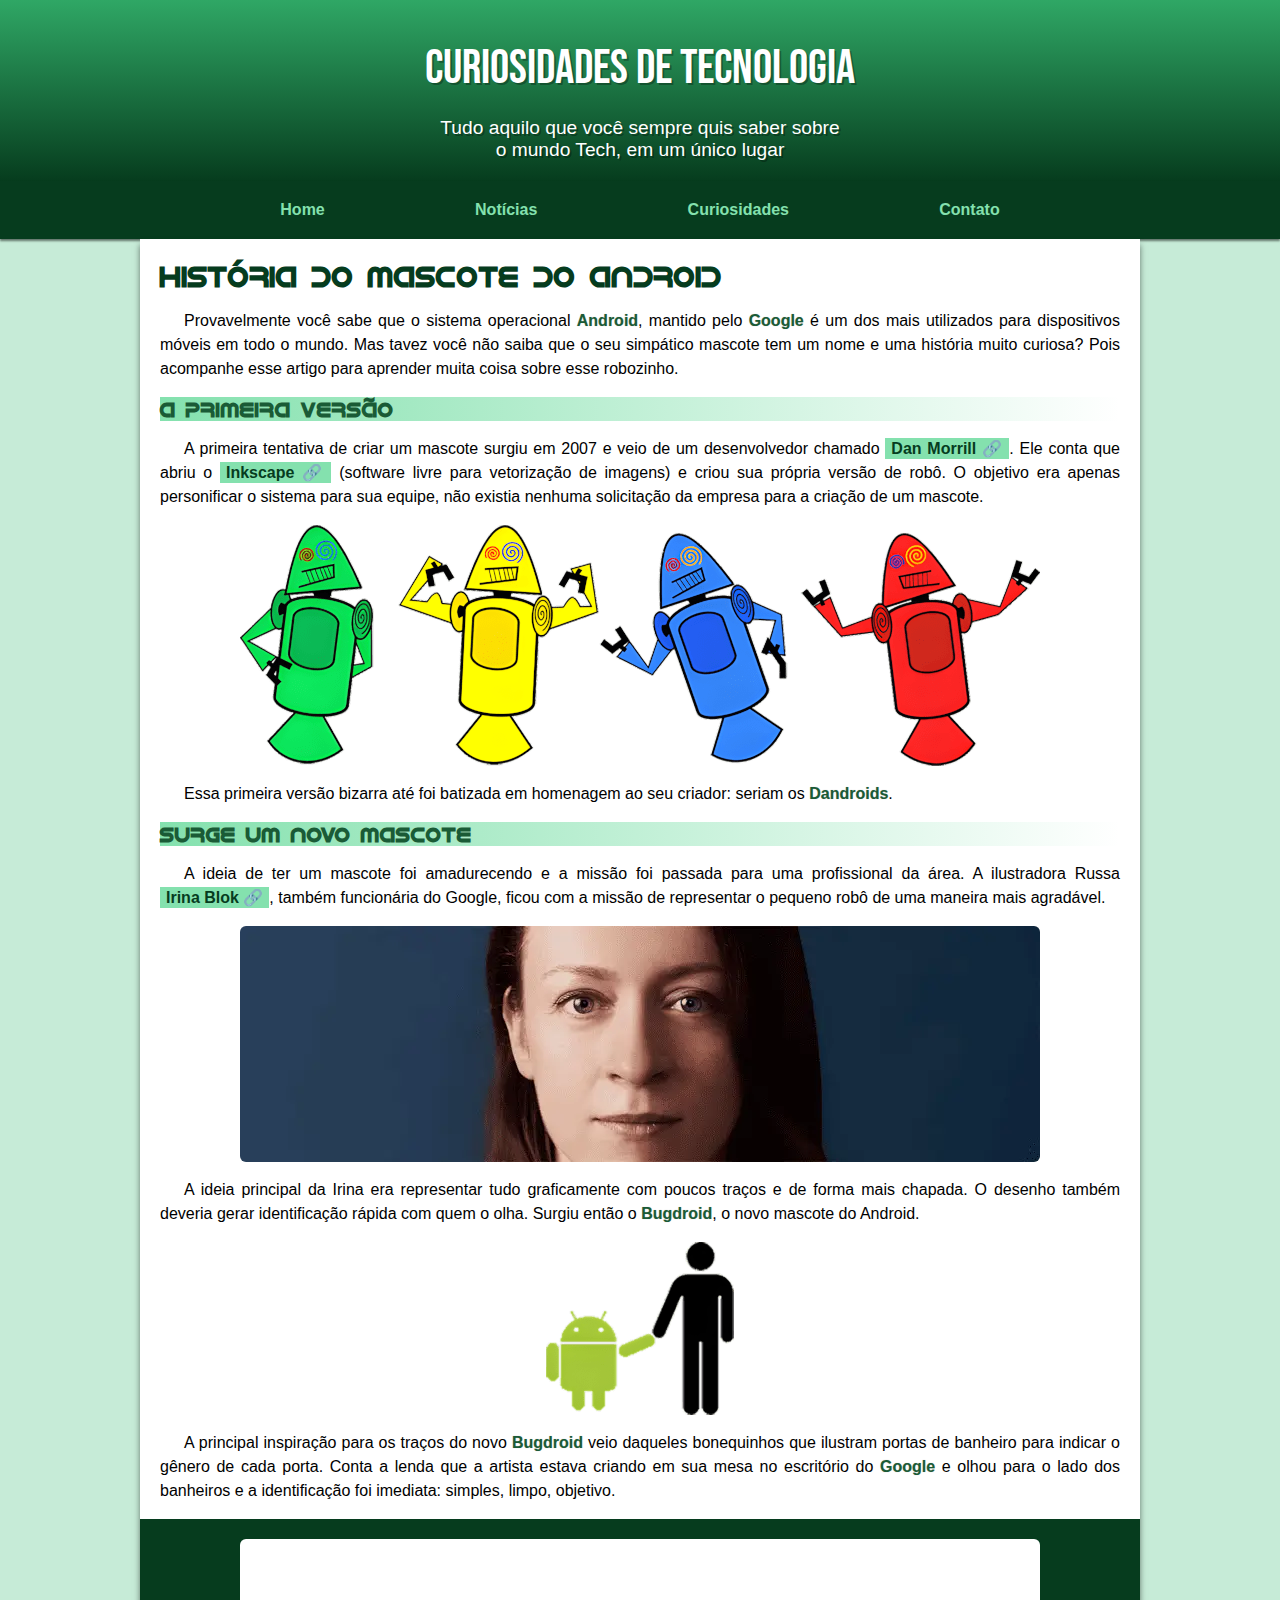
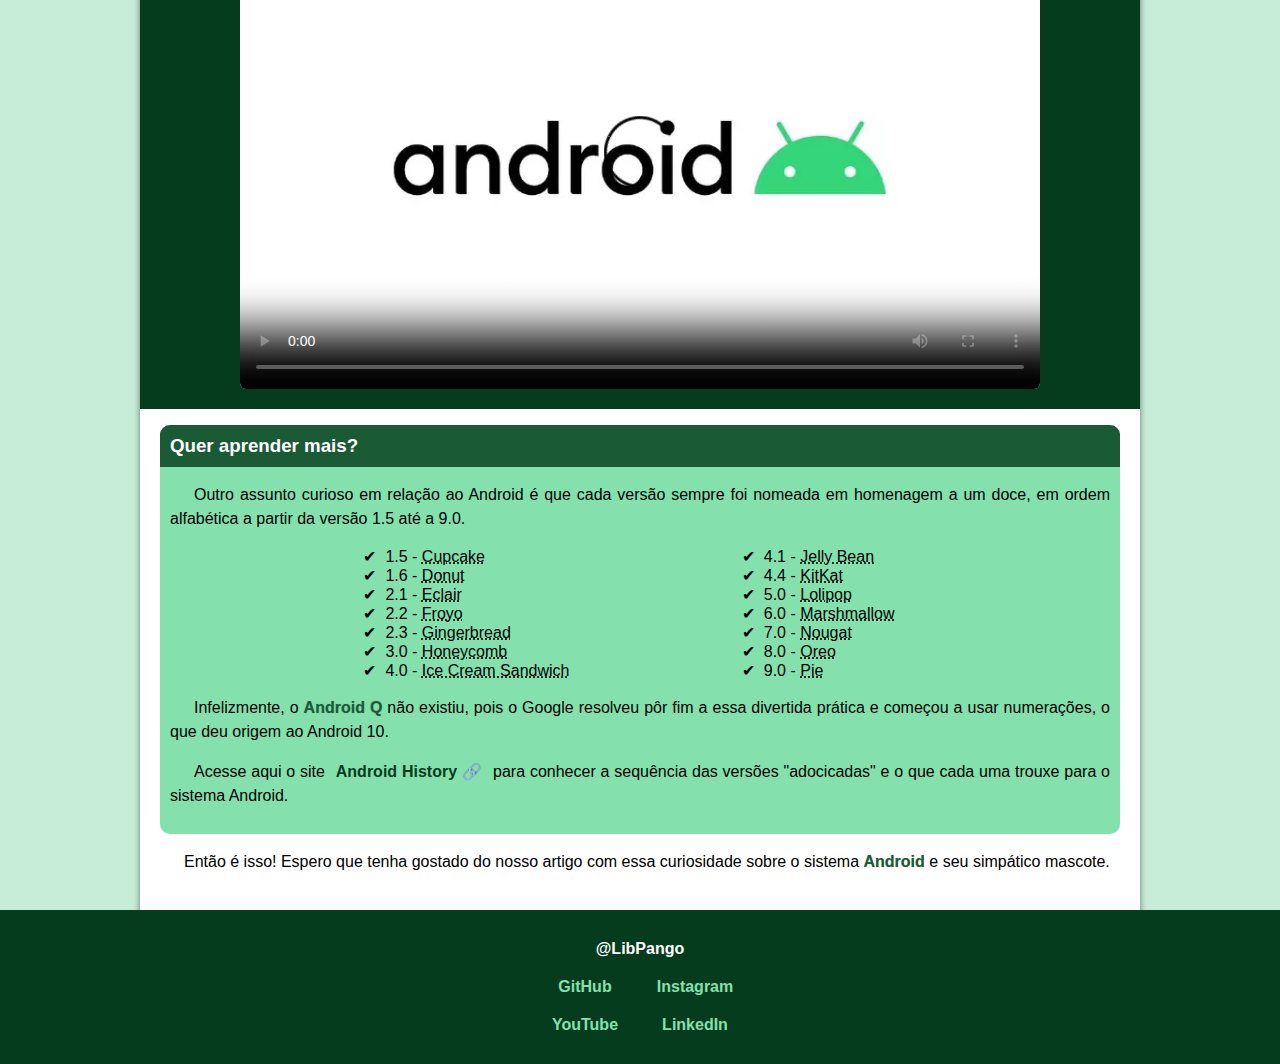
==== unminified/index.html @ 9de1fdc2 "minimizei os arquivos" ====
<!DOCTYPE html>
<html lang="pt-BR">
<head>
    <meta charset="UTF-8">
    <meta name="viewport" content="width=device-width, initial-scale=1.0">
    <meta name="description" content="Provavelmente você sabe que o sistema operacional Android, mantido pelo Google é um dos mais utilizados para dispositivos móveis em todo o mundo.">
    <link rel="stylesheet" href="styles/style.css" media="screen">
    <link rel="stylesheet" href="styles/print.css" media="print">
    <link rel="shortcut icon" href="../images/favicon.ico" type="image/x-icon">
    <title>Como surgiu o mascote do Android?</title>
</head>
<body>
    <header>
        <h1>Curiosidades de Tecnologia</h1>
        <p>Tudo aquilo que você sempre quis saber sobre o mundo Tech, em um único lugar</p>
    </header>
    
    <nav>
        <ul>
            <li><a href="#">Home</a></li>
            <li><a href="#">Notícias</a></li>
            <li><a href="#">Curiosidades</a></li>
            <li><a href="#">Contato</a></li>
        </ul>
    </nav>
    
    <main>
        <article>
            <h1>História do Mascote do Android</h1>
            <p>Provavelmente você sabe que o sistema operacional <strong class="important">Android</strong>, mantido pelo <strong class="important">Google</strong> é um dos mais utilizados para dispositivos móveis em todo o mundo. Mas tavez você não saiba que o seu simpático mascote tem um nome e uma história muito curiosa? Pois acompanhe esse artigo para aprender muita coisa sobre esse robozinho.</p>

            <h2>A primeira versão</h2>
            <p>A primeira tentativa de criar um mascote surgiu em 2007 e veio de um desenvolvedor chamado <strong><a class="external-link" href="https://androidcommunity.com/dan-morrill-shows-us-the-android-mascot-that-almost-was-20130103/" target="_blank" rel="noopener noreferre external">Dan Morrill</a></strong>. Ele conta que abriu o <strong><a class="external-link" href="https://inkscape.org/pt-br/" target="_blank" rel="noopener noreferrer external">Inkscape</a></strong> (software livre para vetorização de imagens) e criou sua própria versão de robô. O objetivo era apenas personificar o sistema para sua equipe, não existia nenhuma solicitação da empresa para a criação de um mascote.</p>

            <picture>
                <source media="(min-width: 601px)" srcset="../images/dandroids.webp" type="image/webp">
                <img class="article-image" src="../images/dandroids-pq.webp" alt="Primeiro mascote do Android: Dandroids" width="434" height="510">
            </picture>

            <p>Essa primeira versão bizarra até foi batizada em homenagem ao seu criador: seriam os <strong class="important">Dandroids</strong>.</p>

            <h2>Surge um novo mascote</h2>

            <p>A ideia de ter um mascote foi amadurecendo e a missão foi passada para uma profissional da área. A ilustradora Russa <strong><a class="external-link" href="https://www.irinablok.com/android" target="_blank" rel="noopener noreferrer external">Irina Blok</a></strong>, também funcionária do Google, ficou com a missão de representar o pequeno robô de uma maneira mais agradável.</p>

            <picture>
                <source media="(min-width: 601px)" srcset="../images/irina-blok.webp" type="image/webp">
                <img class="article-image" src="../images/irina-blok-pq.webp" alt="Criadora do Bugdroid: Irina Blok" width="400" height="400">
            </picture>

            <p>A ideia principal da Irina era representar tudo graficamente com poucos traços e de forma mais chapada. O desenho também deveria gerar identificação rápida com quem o olha. Surgiu então o <strong class="important">Bugdroid</strong>, o novo mascote do Android.</p>

            <img id="bugdroid" class="article-image" src="../images/bugdroid.webp" alt="Bugdroid" width="188" height="173">

            <p>A principal inspiração para os traços do novo <strong class="important">Bugdroid</strong> veio daqueles bonequinhos que ilustram portas de banheiro para indicar o gênero de cada porta. Conta a lenda que a artista estava criando em sua mesa no escritório do <strong class="important">Google</strong> e olhou para o lado dos banheiros e a identificação foi imediata: simples, limpo, objetivo.</p>

            <section>
                <video class="internal-video" poster="../images/android-video-cover.webp" controls width="854" height="480">
                    <source src="videos/The next evolution of Android.webm" type="video/webm">
                </video>
            </section>
            
            <aside>
                <h3>Quer aprender mais?</h3>
                <p>Outro assunto curioso em relação ao Android é que cada versão sempre foi nomeada em homenagem a um doce, em ordem alfabética a partir da versão 1.5 até a 9.0.</p>

                <ul>
                    <li class="col-1">1.5 - <abbr title="Bolo de Copo">Cupcake</abbr></li>
                    <li class="col-1">1.6 - <abbr title="Rosquinha">Donut</abbr></li>
                    <li class="col-1">2.1 - <abbr title="Bomba">Eclair</abbr></li>
                    <li class="col-1">2.2 - <abbr title="Iogurte Congelado">Froyo</abbr></li>
                    <li class="col-1">2.3 - <abbr title="Biscoito de Gengibre">Gingerbread</abbr></li>
                    <li class="col-1">3.0 - <abbr title="Favo de Mel">Honeycomb</abbr></li>
                    <li class="col-1">4.0 - <abbr title="Sanduíche de Sorvete">Ice Cream Sandwich</abbr></li>
                    <li class="col-2">4.1 - <abbr title="Jujuba">Jelly Bean</abbr></li>
                    <li class="col-2">4.4 - <abbr title="KitKat">KitKat</abbr></li>
                    <li class="col-2">5.0 - <abbr title="Pirulito">Lolipop</abbr></li>
                    <li class="col-2">6.0 - <abbr title="Marshmallow">Marshmallow</abbr></li>
                    <li class="col-2">7.0 - <abbr title="Torronne">Nougat</abbr></li>
                    <li class="col-2">8.0 - <abbr title="Oreo">Oreo</abbr></li>
                    <li class="col-2">9.0 - <abbr title="Torta">Pie</abbr></li>
                </ul>

                <p>Infelizmente, o <strong class="important">Android Q</strong> não existiu, pois o Google resolveu pôr fim a essa divertida prática e começou a usar numerações, o que deu origem ao Android 10.</p>

                <p>Acesse aqui o site <strong><a class="external-link" href="https://www.android.com/intl/pt_br/" target="_blank" rel="noopener noreferrer external">Android History</a></strong> para conhecer a sequência das versões "adocicadas" e o que cada uma trouxe para o sistema Android.</p>
            </aside>

            <p>Então é isso! Espero que tenha gostado do nosso artigo com essa curiosidade sobre o sistema <strong class="important">Android</strong> e seu simpático mascote.</p>
        </article>
    </main>

    <footer>
        <strong>@LibPango</strong>
        <ul id="contact-list">
            <li><a class="contact-link" href="https://github.com/pupilo-py" target="_blank" rel="noopener noreferrer external">GitHub</a></li>
            <li><a class="contact-link" href="https://www.instagram.com/pupilo.py/" target="_blank" rel="noopener noreferrer external">Instagram</a></li>
            <li><a class="contact-link" href="https://www.youtube.com/@libpango4113" target="_blank" rel="noopener noreferrer external">YouTube</a></li>
            <li><a class="contact-link" href="https://www.linkedin.com/in/joaolibpy/" target="_blank" rel="noopener noreferrer external">LinkedIn</a></li>
        </ul>
    </footer>
</body>
</html>
---- unminified/styles/style.css ----
@charset "UTF-8";
@import url(all.css);

.important {
    font-weight: bold;
    text-shadow: 0 0 1px var(--text-shadow-color);
    color: var(--cor-4);
}

.external-link {
    text-wrap: nowrap;
    background: var(--cor-1);
    color: var(--cor-5);
    padding: 2px 6px;
}

.external-link:hover {
    text-decoration: underline;
}

.external-link::after {
    content:  " \1F517";
}

.article-image {
    max-width: 100%;
    border-radius: 6px;
}

.internal-video {
    display: block;
    aspect-ratio: 16/9; 
    width: calc(100% - 40px);
    height: auto;
    max-width: 800px;
    margin: auto;
    border-radius: 6px;
}

.contact-link {
    font-weight: bold;
    color: var(--cor-1);
}

.contact-link:hover {
    color: var(--cor-0);
    text-decoration: underline;
}

body {
    font-family: var(--fonte-sans);
    background: var(--cor-0);
}

header {
    background: linear-gradient(var(--cor-3), var(--cor-5));
    color: var(--cor-6);
    text-align: center;
    min-height: 150px;
    padding: 40px 0 20px;
}

header > h1 {
    font-family: var(--fonte-cursive);
    font-size: var(--tamanho-fonte-header-h1);
    font-weight: normal;
    text-shadow: 2px 2px 0 var(--text-shadow-color);
    margin: 0 0 20px;
    padding: 0 10px;
}

header > p {
    font-size: var(--tamanho-fonte-header-p);
    text-shadow: 2px 2px 0 var(--text-shadow-color);
    max-width: 440px;
    margin: auto;
    padding: 0 20px;
}

nav {
    background: var(--cor-5);
    box-shadow: 0 2px 2px var(--box-shadow-color);
}

nav > ul {
    display: grid;
    grid-template-columns: 1fr 1fr;
    text-align: center;
    row-gap: 20px;
    list-style: none;
    max-width: 1000px;
    padding: 20px 0;
    margin: auto;
}

nav > ul > li > a {
    color: var(--cor-1);
    padding: 10px;
    border-radius: 5px;
    font-weight: bold;
    transition-duration: 0.5s;
}

nav > ul > li > a:hover {
    background-color: var(--cor-3);
    color: var(--cor-5);
}

main {
    background: var(--cor-6);
    max-width: 1000px;
    padding: 20px;
    box-shadow: 0 6px 6px var(--box-shadow-color);
}

main > article > h1, main > article > h2 {
    font-family: var(--fonte-android);
}

main > article > h1 {
    color: var(--cor-5);
}

main > article > h2 {
    font-size: var(--tamanho-fonte-main-h2);
    background: linear-gradient(90deg, var(--cor-1), transparent);
    color: var(--cor-4);
}

main p {
    line-height: var(--altura-linha-1);
}

main > article > section {
    background: var(--cor-5);
    margin: 0 -20px;
    padding: 20px 0;
}

main > article > aside {
    background: var(--cor-1);
    border-radius: 10px;
    margin: 16px 0 0;
    padding: 10px;
}

main > article > aside > h3 {
    background: var(--cor-4);
    color: var(--cor-6);
    border-radius: 10px 10px 0 0;
    margin: -10px -10px 0 -10px;
    padding: 10px;
}

main > article > aside > ul {
    list-style: inside "\2714\00A0\00A0";
}

footer {
    text-align: center;
    background: var(--cor-5);
    color: var(--cor-6);
    padding: 20px 0;
}

footer > strong {
    display: inline-block;
    margin: 10px 0;
}

footer > ul#contact-list {
    display: grid;
    grid-template-columns: repeat(2, 1fr);
    max-width: 220px;
    margin: auto;
    list-style: none;
}

footer > ul#contact-list > li {
    margin: 10px 0;
}

@media (min-width: 490px) {
    nav > ul {
        display: flex;
        justify-content: space-evenly;
    }

    main ul {
        column-count: 2;
        width: fit-content;
        margin: auto;
        column-gap: 25%;
    }
    
    main > article > aside > ul > li.col-1 {
        width: 210px;
    
    }
    
    main > article > aside > ul > li.col-2 {
        width: 160px;     
    }
}

@media (min-width: 800px) {
    main > article > aside > ul {
        width: unset;
        margin: auto 20.5851%;
        column-gap: unset;
    }

    main > article > aside > ul > li.col-2 {
        margin-left: 34.9631%;     
    }
}
---- unminified/styles/print.css ----
@charset "UTF-8";
@import url(all.css);

nav, main p:last-child, section, aside, footer {
    display: none;
}

.article-image {
    max-width: 600px;
}

body {
    font-family: var(--fonte-print);
}

header {
    padding: 40px 0;
}

a {
    color: unset;
}

main {
    max-width: 800px;
    padding: 0 20px;
}

main > article > p {
    line-height: var(--altura-linha-2);
}
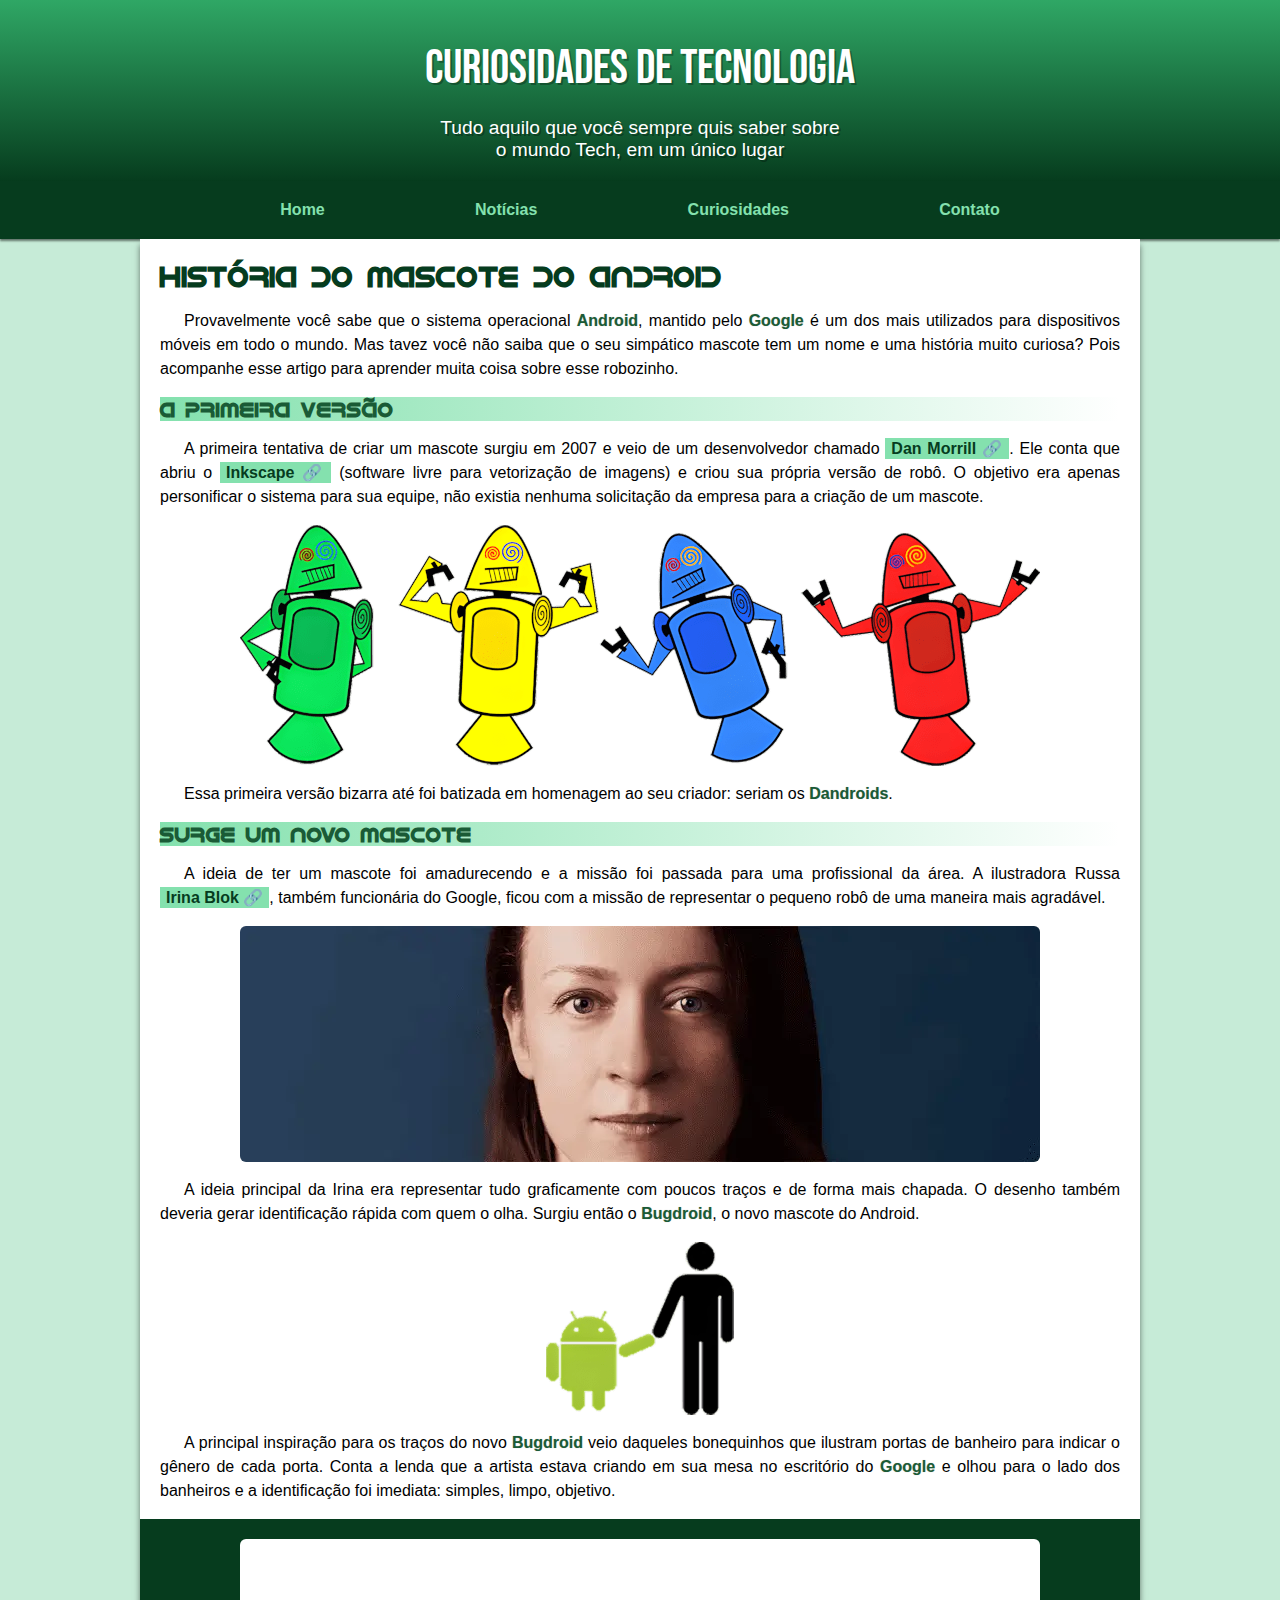
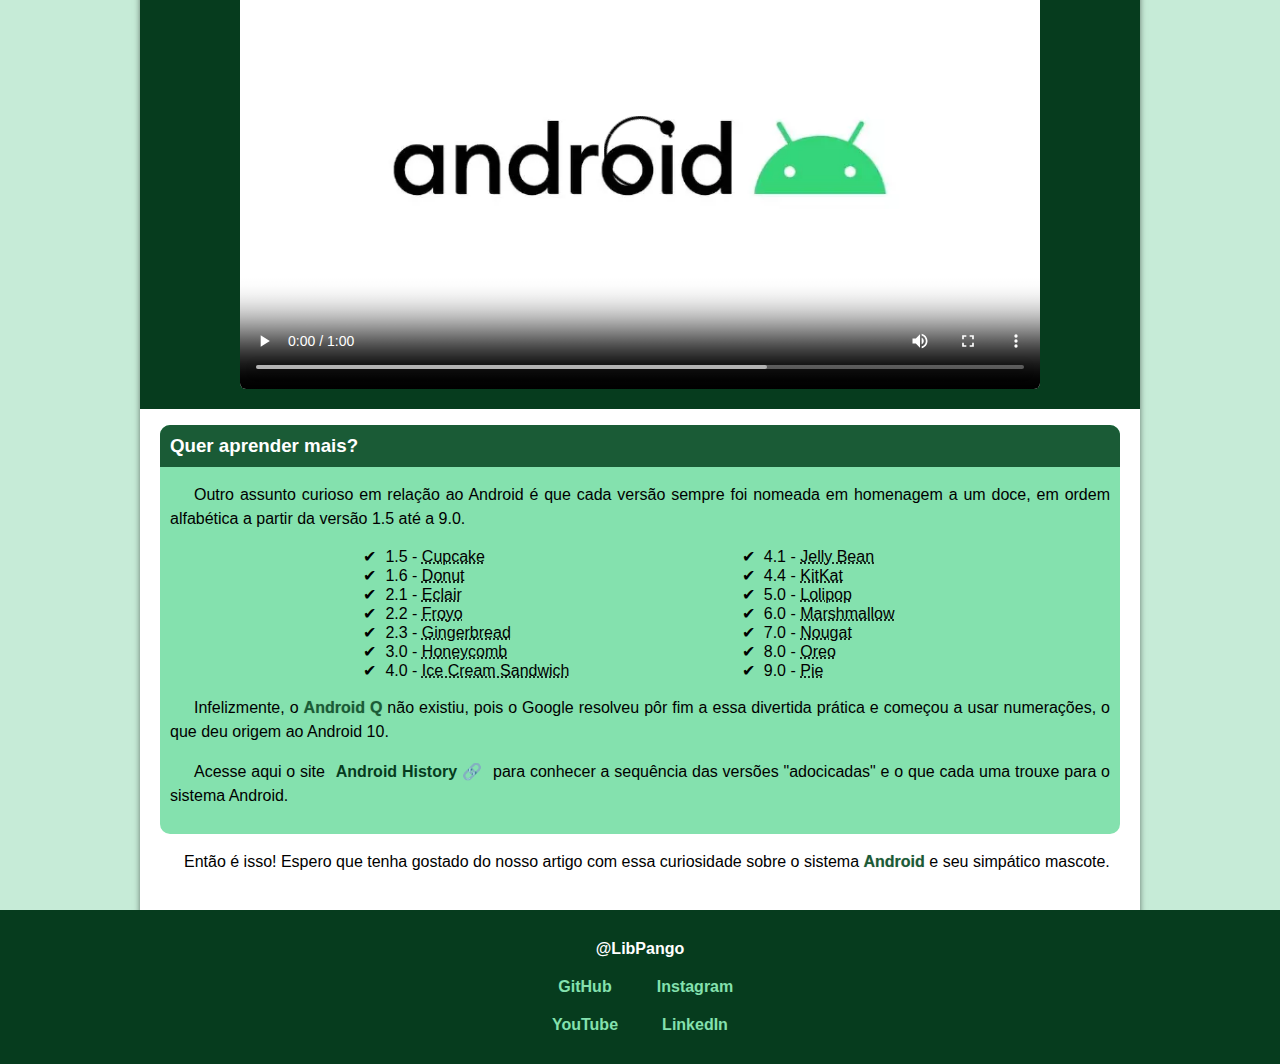
==== commit babe583a: "Add files via upload" ====
--- a/unminified/index.html
+++ b/unminified/index.html
@@ -56,7 +56,8 @@
 
             <section>
                 <video class="internal-video" poster="../images/android-video-cover.webp" controls width="854" height="480">
-                    <source src="videos/The next evolution of Android.webm" type="video/webm">
+                    <source src="../videos/the_next_evolution_of_android.webm" type="video/webm">
+                    <track src="../videos/captions/the_next_evolution_of_android.vtt" kind="captions" srclang="pt-BR" label="Português Brasileiro">
                 </video>
             </section>
             
--- a/unminified/styles/style.css
+++ b/unminified/styles/style.css
@@ -194,7 +194,7 @@
     }
     
     main > article > aside > ul > li.col-1 {
-        width: 210px;
+        width: 213px;
     
     }
     
